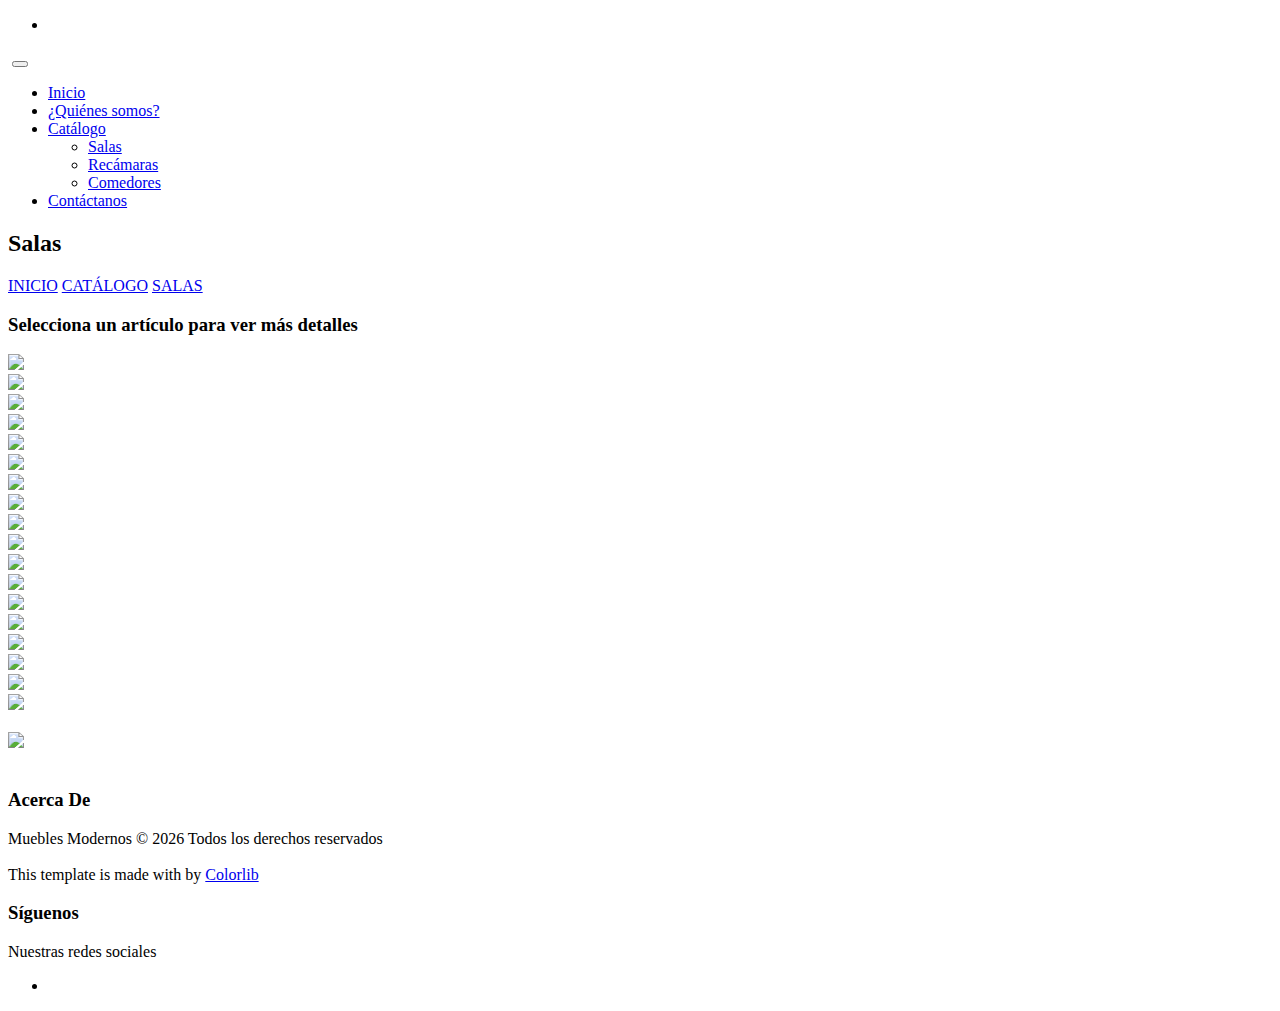
==== salas.html @ ee1fe24b "Add files via upload" ====
<!doctype html>
<html lang="en">

<head>
	<!-- Required meta tags -->
	<meta charset="utf-8">
	<meta name="viewport" content="width=device-width, initial-scale=1, shrink-to-fit=no">
	<link rel="icon" href="img/favicon.png" type="image/png">
	<title>Salas - Muebles Modernos</title>
	<!-- Bootstrap CSS -->
	<link rel="stylesheet" href="css/bootstrap.css">
	<link rel="stylesheet" href="vendors/linericon/style.css">
	<link rel="stylesheet" href="css/font-awesome.min.css">
	<link rel="stylesheet" href="vendors/owl-carousel/owl.carousel.min.css">
	<link rel="stylesheet" href="vendors/lightbox/simpleLightbox.css">
	<link rel="stylesheet" href="vendors/nice-select/css/nice-select.css">
	<link rel="stylesheet" href="vendors/animate-css/animate.css">
	<!-- main css -->
	<link rel="stylesheet" href="css/style.css">
	<link rel="stylesheet" href="css/responsive.css">
	<link rel="stylesheet" href="css/articulos_galeria.css">
</head>

<body>

	<!--================Header Menu Area =================-->
	<header class="header_area">
		<div class="top_menu">
			<div class="container">
				<div class="top_inner">
					<div class="float-left">
						<!--<a href="#" >Visit Us</a>-->
						<!--<a href="#" >Online Support</a>-->
					</div>
					<div class="float-right">
						<ul class="list header_socila">
							<li>
								<a href="https://www.facebook.com/mmodernosltx" target="_blank">
									<i class="fa fa-facebook"></i>
								</a>
							</li>
							<!--<li><a href="#"><i class="fa fa-twitter"></i></a></li>-->
							<!--<li><a href="#"><i class="fa fa-dribbble"></i></a></li>-->
							<!--<li><a href="#"><i class="fa fa-behance"></i></a></li>-->
						</ul>
					</div>
				</div>
			</div>
		</div>
		<div class="main_menu" id="mainNav">
			<nav class="navbar navbar-expand-lg navbar-light">
				<div class="container">
					<!-- Brand and toggle get grouped for better mobile display -->
					<a class="navbar-brand logo_h" href="index.html"><img src="img/logo.png" alt=""><img
							src="img/logo-2.png" alt=""></a>
					<button class="navbar-toggler" type="button" data-toggle="collapse"
						data-target="#navbarSupportedContent" aria-controls="navbarSupportedContent"
						aria-expanded="false" aria-label="Toggle navigation">
						<span class="icon-bar"></span>
						<span class="icon-bar"></span>
						<span class="icon-bar"></span>
					</button>
					<!-- Collect the nav links, forms, and other content for toggling -->
					<div class="collapse navbar-collapse offset" id="navbarSupportedContent">
						<ul class="nav navbar-nav menu_nav ml-auto">
							<li class="nav-item active"><a class="nav-link" href="index.html">Inicio</a></li>
							<li class="nav-item"><a class="nav-link" href="about-us.html">¿Quiénes somos?</a></li>
							<li class="nav-item submenu dropdown">
									<a href="#" class="nav-link dropdown-toggle" data-toggle="dropdown" role="button" aria-haspopup="true" aria-expanded="false">Catálogo</a>
									<ul class="dropdown-menu">
										<li class="nav-item"><a class="nav-link" href="salas.html">Salas</a></li>
										<li class="nav-item"><a class="nav-link" href="recamaras.html">Recámaras</a></li>
										<li class="nav-item"><a class="nav-link" href="comedores.html">Comedores</a></li>
									</ul>
								</li>
							<!--<li class="nav-item submenu dropdown">
								<a href="#" class="nav-link dropdown-toggle" data-toggle="dropdown" role="button"
									aria-haspopup="true" aria-expanded="false">Pages</a>
								<ul class="dropdown-menu">
									<li class="nav-item"><a class="nav-link" href="projects.html">Project</a></li>
									<li class="nav-item"><a class="nav-link" href="project-details.html">Project
											Details</a></li>
									<li class="nav-item"><a class="nav-link" href="elements.html">Elements</a></li>
								</ul>
							</li>
							<li class="nav-item submenu dropdown">
								<a href="#" class="nav-link dropdown-toggle" data-toggle="dropdown" role="button"
									aria-haspopup="true" aria-expanded="false">Blog</a>
								<ul class="dropdown-menu">
									<li class="nav-item"><a class="nav-link" href="blog.html">Blog</a></li>
									<li class="nav-item"><a class="nav-link" href="single-blog.html">Blog Details</a>
									</li>
								</ul>
							</li>-->
							<li class="nav-item"><a class="nav-link" href="contact.html">Contáctanos</a></li>
						</ul>
					</div>
				</div>
			</nav>
		</div>
	</header>
	<!--================Header Menu Area =================-->

	<!--================Home Banner Area =================-->
	<section class="banner_area">
		<div class="banner_inner d-flex align-items-center">
			<div class="overlay bg-parallax" data-stellar-ratio="0.9" data-stellar-vertical-offset="0"
				data-background=""></div>
			<div class="container">
				<div class="banner_content text-center">
					<h2>Salas</h2>
					<div class="page_link">
						<a href="index.html">INICIO</a>
						<a href="catalogo.html">CATÁLOGO</a>
						<a href="#">SALAS</a>
					</div>
				</div>
			</div>
		</div>
	</section>
	<!--================End Home Banner Area =================-->

	<!--================ Galería =================-->
	<div class="whole-wrap">
		<div class="container">
			<div class="section-top-border">
				<h3 class="title_color">Selecciona un artículo para ver más detalles</h3>
				<div class="row gallery-item">
					<div class="col-md-4">
						<a href="img/catalogo/salas/ALASKA-15.jpg" class="img-gal">
							<img src="img/catalogo/salas/pre/ALASKA-15.jpg" />
						</a>
					</div>
					<div class="col-md-4">
						<a href="img/catalogo/salas/ARITZI-25.jpg" class="img-gal">
							<img src="img/catalogo/salas/pre/ARITZI-25.jpg" />
						</a>
					</div>
					<div class="col-md-4">
						<a href="img/catalogo/salas/BANANA-18.jpg" class="img-gal">
							<img src="img/catalogo/salas/pre/BANANA-18.jpg" />
						</a>
					</div>
					<div class="col-md-4">
						<a href="img/catalogo/salas/BARCELONA.png" class="img-gal">
							<img src="img/catalogo/salas/pre/BARCELONA.png" />
						</a>
					</div>
					<div class="col-md-4">
						<a href="img/catalogo/salas/BELFAS-16.jpg" class="img-gal">
							<img src="img/catalogo/salas/pre/BELFAS-16.jpg" />
						</a>
					</div>
					<div class="col-md-4">
						<a href="img/catalogo/salas/BERLIN-19-19.jpg" class="img-gal">
							<img src="img/catalogo/salas/pre/BERLIN-19-19.jpg" />
						</a>
					</div>
					<div class="col-md-4">
						<a href="img/catalogo/salas/DAKOTA PIEL-27.jpg" class="img-gal">
							<img src="img/catalogo/salas/pre/DAKOTA PIEL-27.jpg" />
						</a>
					</div>
					<div class="col-md-4">
						<a href="img/catalogo/salas/DUBAI.png" class="img-gal">
							<img src="img/catalogo/salas/pre/DUBAI.png" />
						</a>
					</div>
					<div class="col-md-4">
						<a href="img/catalogo/salas/FRANCIA-22.jpg" class="img-gal">
							<img src="img/catalogo/salas/pre/FRANCIA-22.jpg" />
						</a>
					</div>
					<div class="col-md-4">
						<a href="img/catalogo/salas/NEW YORK-21.jpg" class="img-gal">
							<img src="img/catalogo/salas/pre/NEW YORK-21.jpg" />
						</a>
					</div>
					<div class="col-md-4">
						<a href="img/catalogo/salas/Sala 2001 con cojines.png" class="img-gal">
							<img src="img/catalogo/salas/pre/Sala 2001 con cojines.png" />
						</a>
					</div>
					<div class="col-md-4">
						<a href="img/catalogo/salas/Sala 2001 con sombra.png" class="img-gal">
							<img src="img/catalogo/salas/pre/Sala 2001 con sombra.png" />
						</a>
					</div>
					<div class="col-md-4">
						<a href="img/catalogo/salas/Sala Barcelona roja.png" class="img-gal">
							<img src="img/catalogo/salas/pre/Sala Barcelona roja.png" />
						</a>
					</div>
					<div class="col-md-4">
						<a href="img/catalogo/salas/SAO PAULO-28.jpg" class="img-gal">
							<img src="img/catalogo/salas/pre/SAO PAULO-28.jpg" />
						</a>
					</div>
					<div class="col-md-4">
						<a href="img/catalogo/salas/tabu.png" class="img-gal">
							<img src="img/catalogo/salas/pre/tabu.png" />
						</a>
					</div>
					<div class="col-md-4">
						<a href="img/catalogo/salas/VARSOVIA-24.jpg" class="img-gal">
							<img src="img/catalogo/salas/pre/VARSOVIA-24.jpg" />
						</a>
					</div>
					<div class="col-md-4">
						<a href="img/catalogo/salas/VENECIA-17-17.jpg" class="img-gal">
							<img src="img/catalogo/salas/pre/VENECIA-17-17.jpg" />
						</a>
					</div>
					<div class="col-md-4">
						<a href="img/catalogo/salas/ZAZIL-26-26.jpg" class="img-gal">
							<img src="img/catalogo/salas/pre/ZAZIL-26-26.jpg" />
						</a>
					</div>
				</div>
			</div>
		</div>
	</div>
	<br />
	<div class="row">
		<div class="col-12">
			<img src="img/catalogo/salas/29-29.jpg" style="width: 70%; pointer-events: none;" class="mx-auto d-block" />
		</div>
	</div>
	<br />
	<!--================ Fin Galería =================-->

	<!--================Footer Area =================-->
	<footer class="footer_area p_120">
		<div class="container">
			<div class="row footer_inner">
				<div class="col-lg-5 col-sm-6">
					<aside class="f_widget ab_widget">
						<div class="f_title">
							<h3>Acerca De</h3>
						</div>
						<p>
							<!-- Link back to Colorlib can't be removed. Template is licensed under CC BY 3.0. -->
							Muebles Modernos &copy;
							<script>document.write(new Date().getFullYear());</script> Todos los derechos
							reservados<br /><br />This template is made with <i class="fa fa-heart-o"
								aria-hidden="true"></i> by <a href="https://colorlib.com" target="_blank">Colorlib</a>
							<!-- Link back to Colorlib can't be removed. Template is licensed under CC BY 3.0. -->
						</p>
					</aside>
				</div>
				<div class="col-lg-5 col-sm-6">
					<aside class="f_widget news_widget" hidden="true">
						<div class="f_title">
							<h3>Newsletter</h3>
						</div>
						<p>Stay updated with our latest trends</p>
						<div id="mc_embed_signup">
							<form target="_blank"
								action="https://spondonit.us12.list-manage.com/subscribe/post?u=1462626880ade1ac87bd9c93a&amp;id=92a4423d01"
								method="get" class="subscribe_form relative">
								<div class="input-group d-flex flex-row">
									<input name="EMAIL" placeholder="Enter email address"
										onfocus="this.placeholder = ''" onblur="this.placeholder = 'Email Address '"
										required="" type="email">
									<button class="btn sub-btn"><span class="lnr lnr-arrow-right"></span></button>
								</div>
								<div class="mt-10 info"></div>
							</form>
						</div>
					</aside>
				</div>
				<div class="col-lg-2">
					<aside class="f_widget social_widget">
						<div class="f_title">
							<h3>Síguenos</h3>
						</div>
						<p>Nuestras redes sociales</p>
						<ul class="list">
							<li>
								<a href="https://www.facebook.com/mmodernosltx" target="_blank">
									<i class="fa fa-facebook"></i>
								</a>
							</li>
							<!--<li><a href="#"><i class="fa fa-twitter"></i></a></li>-->
							<!--<li><a href="#"><i class="fa fa-dribbble"></i></a></li>-->
							<!--<li><a href="#"><i class="fa fa-behance"></i></a></li>-->
						</ul>
					</aside>
				</div>
			</div>
		</div>
	</footer>
	<!--================End Footer Area =================-->




	<!-- Optional JavaScript -->
	<!-- jQuery first, then Popper.js, then Bootstrap JS -->
	<script src="js/jquery-3.2.1.min.js"></script>
	<script src="js/popper.js"></script>
	<script src="js/bootstrap.min.js"></script>
	<script src="js/stellar.js"></script>
	<script src="vendors/lightbox/simpleLightbox.min.js"></script>
	<script src="vendors/nice-select/js/jquery.nice-select.min.js"></script>
	<script src="vendors/isotope/imagesloaded.pkgd.min.js"></script>
	<script src="vendors/isotope/isotope-min.js"></script>
	<script src="vendors/owl-carousel/owl.carousel.min.js"></script>
	<script src="js/jquery.ajaxchimp.min.js"></script>
	<script src="js/mail-script.js"></script>
	<script src="vendors/counter-up/jquery.waypoints.min.js"></script>
	<script src="vendors/counter-up/jquery.counterup.min.js"></script>
	<script src="js/theme.js"></script>
</body>

</html>
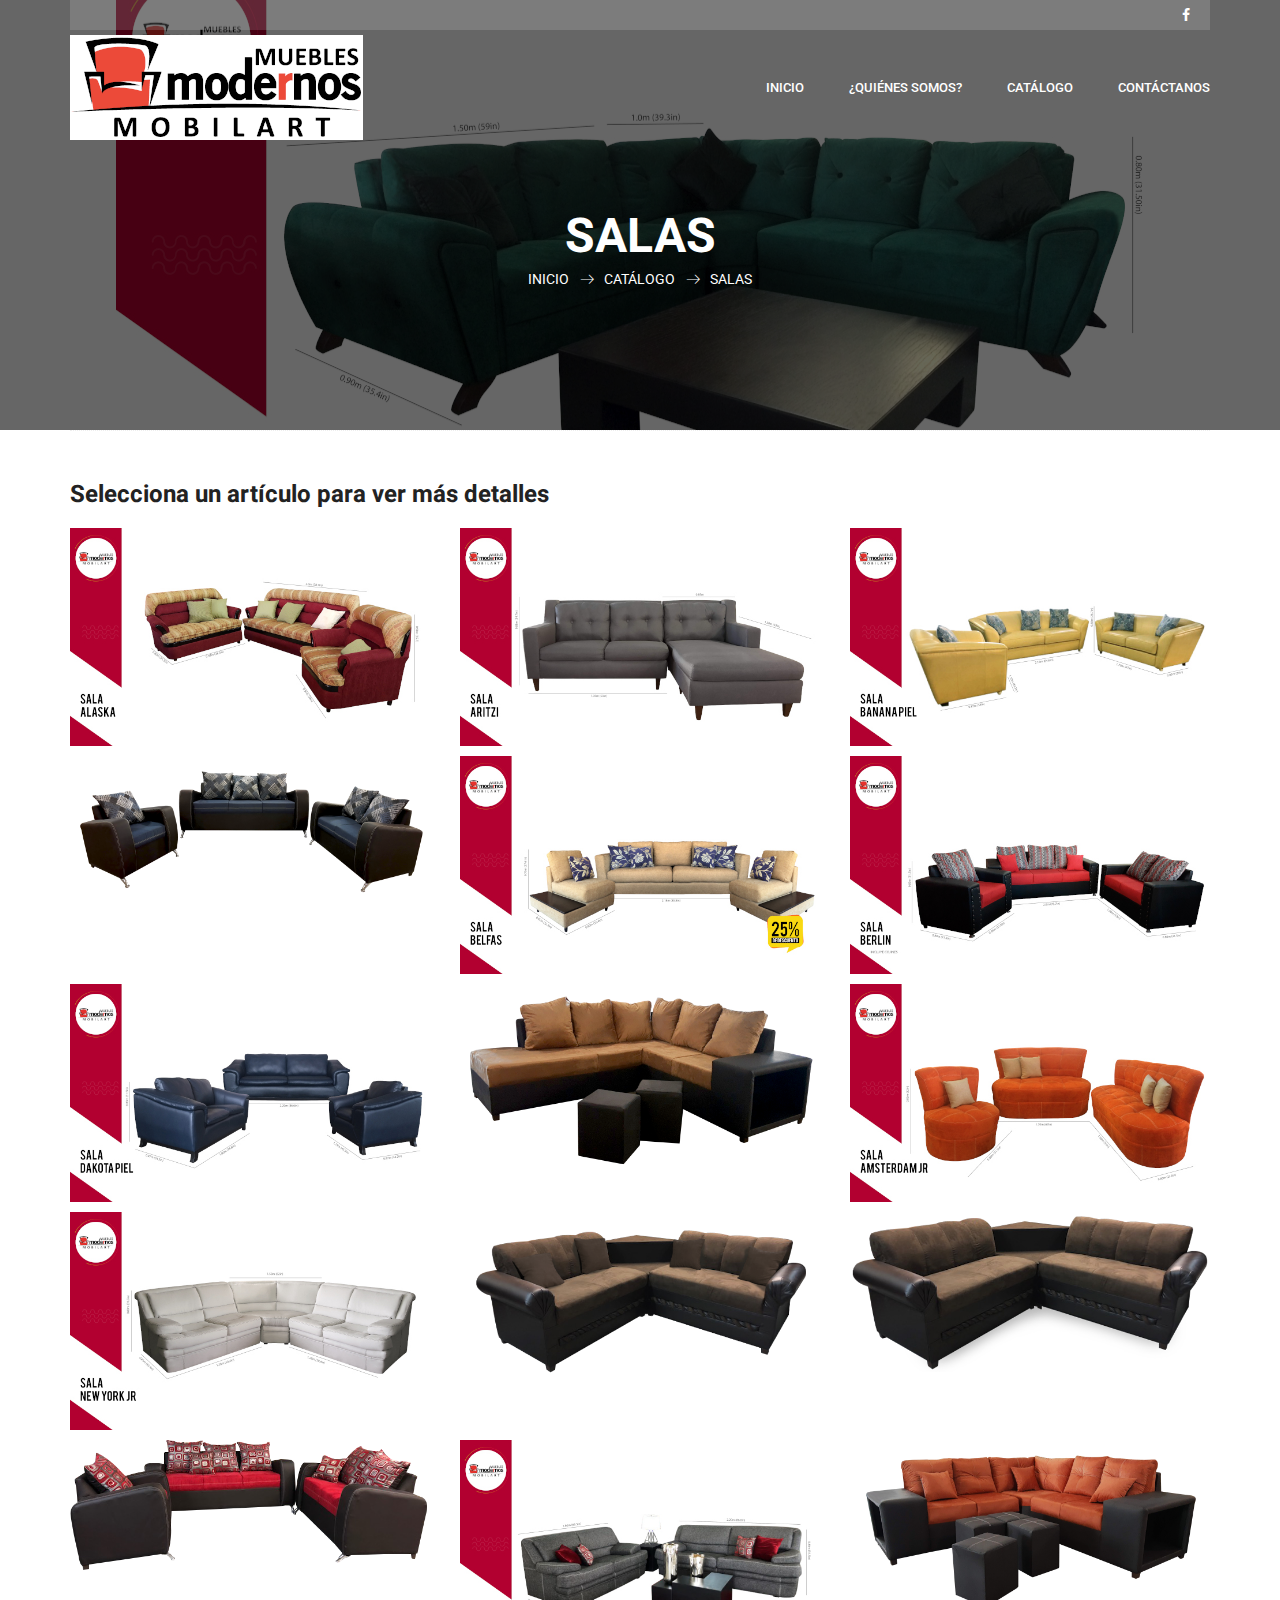
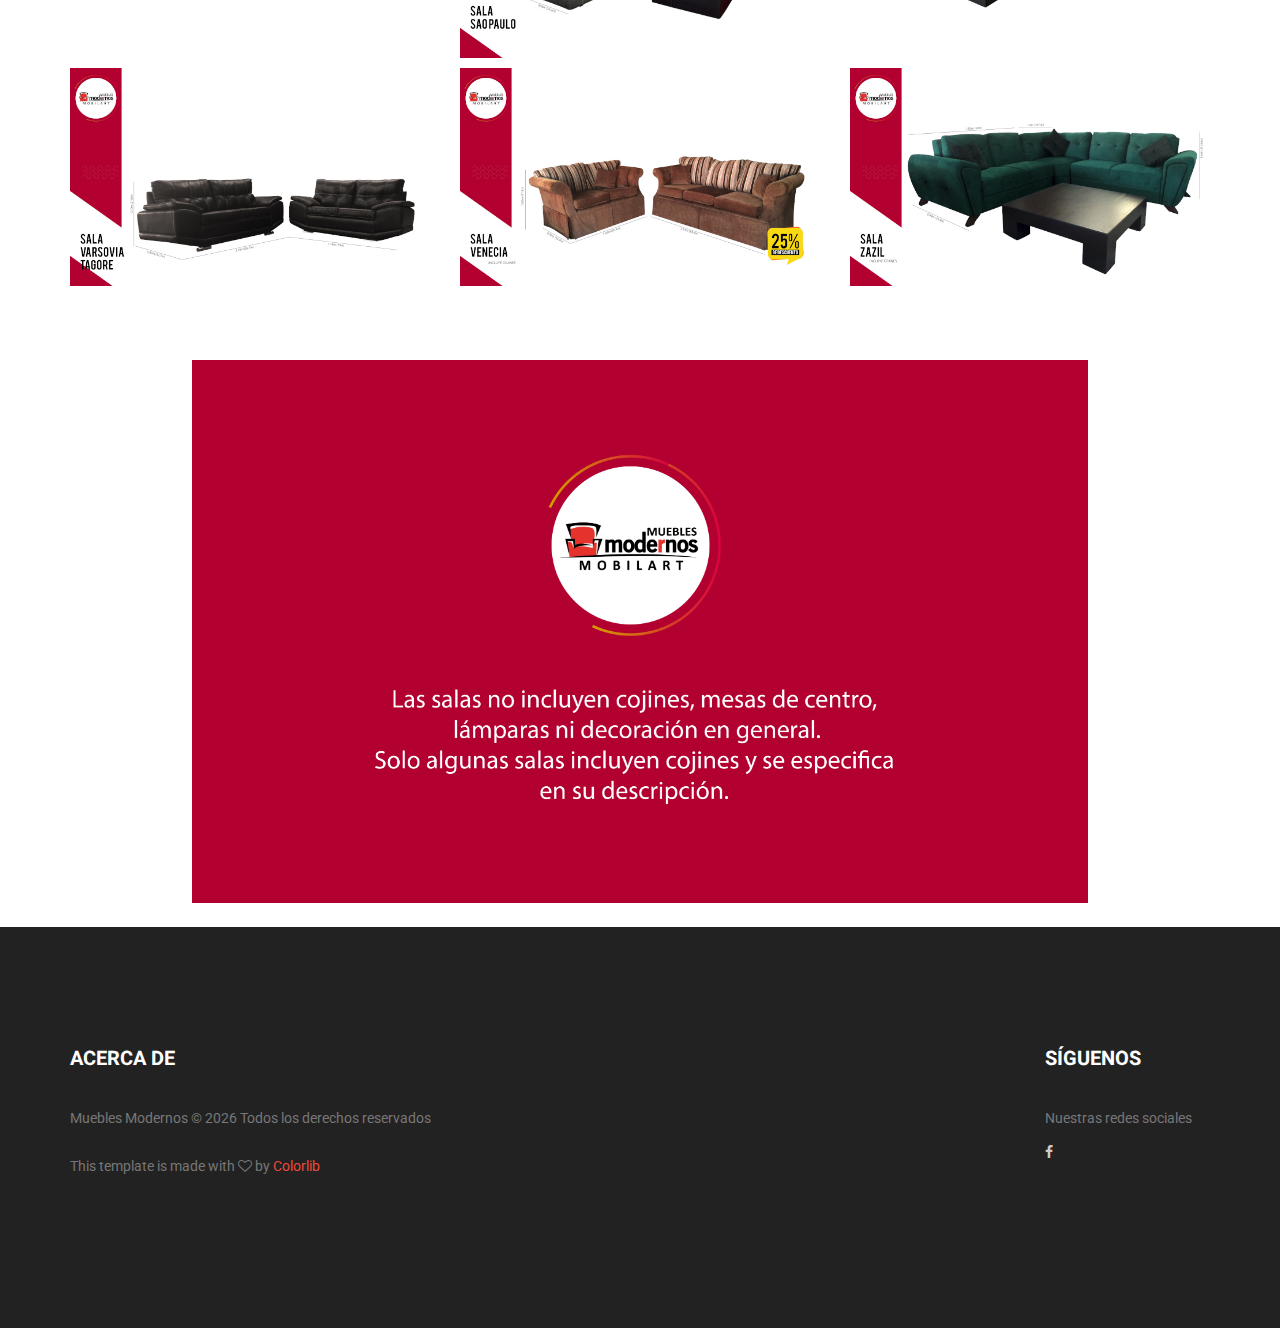
==== commit e48ac14c: "Cambio en portada de salas" ====
--- a/salas.html
+++ b/salas.html
@@ -105,7 +105,7 @@
 	<section class="banner_area">
 		<div class="banner_inner d-flex align-items-center">
 			<div class="overlay bg-parallax" data-stellar-ratio="0.9" data-stellar-vertical-offset="0"
-				data-background=""></div>
+				data-background="" style="background: url(img/catalogo/sala_portada.jpg) no-repeat scroll center center;"></div>
 			<div class="container">
 				<div class="banner_content text-center">
 					<h2>Salas</h2>
--- a/vendors/linericon/style.css
+++ b/vendors/linericon/style.css
@@ -0,0 +1,536 @@
+@font-face {
+	font-family: 'Linearicons-Free';
+	src:url('fonts/Linearicons-Free.eot?w118d');
+	src:url('fonts/Linearicons-Free.eot?#iefixw118d') format('embedded-opentype'),
+		url('fonts/Linearicons-Free.woff2?w118d') format('woff2'),
+		url('fonts/Linearicons-Free.woff?w118d') format('woff'),
+		url('fonts/Linearicons-Free.ttf?w118d') format('truetype'),
+		url('fonts/Linearicons-Free.svg?w118d#Linearicons-Free') format('svg');
+	font-weight: normal;
+	font-style: normal;
+}
+
+.lnr {
+	font-family: 'Linearicons-Free';
+	speak: none;
+	font-style: normal;
+	font-weight: normal;
+	font-variant: normal;
+	text-transform: none;
+	line-height: 1;
+
+	/* Better Font Rendering =========== */
+	-webkit-font-smoothing: antialiased;
+	-moz-osx-font-smoothing: grayscale;
+}
+
+.lnr-home:before {
+	content: "\e800";
+}
+.lnr-apartment:before {
+	content: "\e801";
+}
+.lnr-pencil:before {
+	content: "\e802";
+}
+.lnr-magic-wand:before {
+	content: "\e803";
+}
+.lnr-drop:before {
+	content: "\e804";
+}
+.lnr-lighter:before {
+	content: "\e805";
+}
+.lnr-poop:before {
+	content: "\e806";
+}
+.lnr-sun:before {
+	content: "\e807";
+}
+.lnr-moon:before {
+	content: "\e808";
+}
+.lnr-cloud:before {
+	content: "\e809";
+}
+.lnr-cloud-upload:before {
+	content: "\e80a";
+}
+.lnr-cloud-download:before {
+	content: "\e80b";
+}
+.lnr-cloud-sync:before {
+	content: "\e80c";
+}
+.lnr-cloud-check:before {
+	content: "\e80d";
+}
+.lnr-database:before {
+	content: "\e80e";
+}
+.lnr-lock:before {
+	content: "\e80f";
+}
+.lnr-cog:before {
+	content: "\e810";
+}
+.lnr-trash:before {
+	content: "\e811";
+}
+.lnr-dice:before {
+	content: "\e812";
+}
+.lnr-heart:before {
+	content: "\e813";
+}
+.lnr-star:before {
+	content: "\e814";
+}
+.lnr-star-half:before {
+	content: "\e815";
+}
+.lnr-star-empty:before {
+	content: "\e816";
+}
+.lnr-flag:before {
+	content: "\e817";
+}
+.lnr-envelope:before {
+	content: "\e818";
+}
+.lnr-paperclip:before {
+	content: "\e819";
+}
+.lnr-inbox:before {
+	content: "\e81a";
+}
+.lnr-eye:before {
+	content: "\e81b";
+}
+.lnr-printer:before {
+	content: "\e81c";
+}
+.lnr-file-empty:before {
+	content: "\e81d";
+}
+.lnr-file-add:before {
+	content: "\e81e";
+}
+.lnr-enter:before {
+	content: "\e81f";
+}
+.lnr-exit:before {
+	content: "\e820";
+}
+.lnr-graduation-hat:before {
+	content: "\e821";
+}
+.lnr-license:before {
+	content: "\e822";
+}
+.lnr-music-note:before {
+	content: "\e823";
+}
+.lnr-film-play:before {
+	content: "\e824";
+}
+.lnr-camera-video:before {
+	content: "\e825";
+}
+.lnr-camera:before {
+	content: "\e826";
+}
+.lnr-picture:before {
+	content: "\e827";
+}
+.lnr-book:before {
+	content: "\e828";
+}
+.lnr-bookmark:before {
+	content: "\e829";
+}
+.lnr-user:before {
+	content: "\e82a";
+}
+.lnr-users:before {
+	content: "\e82b";
+}
+.lnr-shirt:before {
+	content: "\e82c";
+}
+.lnr-store:before {
+	content: "\e82d";
+}
+.lnr-cart:before {
+	content: "\e82e";
+}
+.lnr-tag:before {
+	content: "\e82f";
+}
+.lnr-phone-handset:before {
+	content: "\e830";
+}
+.lnr-phone:before {
+	content: "\e831";
+}
+.lnr-pushpin:before {
+	content: "\e832";
+}
+.lnr-map-marker:before {
+	content: "\e833";
+}
+.lnr-map:before {
+	content: "\e834";
+}
+.lnr-location:before {
+	content: "\e835";
+}
+.lnr-calendar-full:before {
+	content: "\e836";
+}
+.lnr-keyboard:before {
+	content: "\e837";
+}
+.lnr-spell-check:before {
+	content: "\e838";
+}
+.lnr-screen:before {
+	content: "\e839";
+}
+.lnr-smartphone:before {
+	content: "\e83a";
+}
+.lnr-tablet:before {
+	content: "\e83b";
+}
+.lnr-laptop:before {
+	content: "\e83c";
+}
+.lnr-laptop-phone:before {
+	content: "\e83d";
+}
+.lnr-power-switch:before {
+	content: "\e83e";
+}
+.lnr-bubble:before {
+	content: "\e83f";
+}
+.lnr-heart-pulse:before {
+	content: "\e840";
+}
+.lnr-construction:before {
+	content: "\e841";
+}
+.lnr-pie-chart:before {
+	content: "\e842";
+}
+.lnr-chart-bars:before {
+	content: "\e843";
+}
+.lnr-gift:before {
+	content: "\e844";
+}
+.lnr-diamond:before {
+	content: "\e845";
+}
+.lnr-linearicons:before {
+	content: "\e846";
+}
+.lnr-dinner:before {
+	content: "\e847";
+}
+.lnr-coffee-cup:before {
+	content: "\e848";
+}
+.lnr-leaf:before {
+	content: "\e849";
+}
+.lnr-paw:before {
+	content: "\e84a";
+}
+.lnr-rocket:before {
+	content: "\e84b";
+}
+.lnr-briefcase:before {
+	content: "\e84c";
+}
+.lnr-bus:before {
+	content: "\e84d";
+}
+.lnr-car:before {
+	content: "\e84e";
+}
+.lnr-train:before {
+	content: "\e84f";
+}
+.lnr-bicycle:before {
+	content: "\e850";
+}
+.lnr-wheelchair:before {
+	content: "\e851";
+}
+.lnr-select:before {
+	content: "\e852";
+}
+.lnr-earth:before {
+	content: "\e853";
+}
+.lnr-smile:before {
+	content: "\e854";
+}
+.lnr-sad:before {
+	content: "\e855";
+}
+.lnr-neutral:before {
+	content: "\e856";
+}
+.lnr-mustache:before {
+	content: "\e857";
+}
+.lnr-alarm:before {
+	content: "\e858";
+}
+.lnr-bullhorn:before {
+	content: "\e859";
+}
+.lnr-volume-high:before {
+	content: "\e85a";
+}
+.lnr-volume-medium:before {
+	content: "\e85b";
+}
+.lnr-volume-low:before {
+	content: "\e85c";
+}
+.lnr-volume:before {
+	content: "\e85d";
+}
+.lnr-mic:before {
+	content: "\e85e";
+}
+.lnr-hourglass:before {
+	content: "\e85f";
+}
+.lnr-undo:before {
+	content: "\e860";
+}
+.lnr-redo:before {
+	content: "\e861";
+}
+.lnr-sync:before {
+	content: "\e862";
+}
+.lnr-history:before {
+	content: "\e863";
+}
+.lnr-clock:before {
+	content: "\e864";
+}
+.lnr-download:before {
+	content: "\e865";
+}
+.lnr-upload:before {
+	content: "\e866";
+}
+.lnr-enter-down:before {
+	content: "\e867";
+}
+.lnr-exit-up:before {
+	content: "\e868";
+}
+.lnr-bug:before {
+	content: "\e869";
+}
+.lnr-code:before {
+	content: "\e86a";
+}
+.lnr-link:before {
+	content: "\e86b";
+}
+.lnr-unlink:before {
+	content: "\e86c";
+}
+.lnr-thumbs-up:before {
+	content: "\e86d";
+}
+.lnr-thumbs-down:before {
+	content: "\e86e";
+}
+.lnr-magnifier:before {
+	content: "\e86f";
+}
+.lnr-cross:before {
+	content: "\e870";
+}
+.lnr-menu:before {
+	content: "\e871";
+}
+.lnr-list:before {
+	content: "\e872";
+}
+.lnr-chevron-up:before {
+	content: "\e873";
+}
+.lnr-chevron-down:before {
+	content: "\e874";
+}
+.lnr-chevron-left:before {
+	content: "\e875";
+}
+.lnr-chevron-right:before {
+	content: "\e876";
+}
+.lnr-arrow-up:before {
+	content: "\e877";
+}
+.lnr-arrow-down:before {
+	content: "\e878";
+}
+.lnr-arrow-left:before {
+	content: "\e879";
+}
+.lnr-arrow-right:before {
+	content: "\e87a";
+}
+.lnr-move:before {
+	content: "\e87b";
+}
+.lnr-warning:before {
+	content: "\e87c";
+}
+.lnr-question-circle:before {
+	content: "\e87d";
+}
+.lnr-menu-circle:before {
+	content: "\e87e";
+}
+.lnr-checkmark-circle:before {
+	content: "\e87f";
+}
+.lnr-cross-circle:before {
+	content: "\e880";
+}
+.lnr-plus-circle:before {
+	content: "\e881";
+}
+.lnr-circle-minus:before {
+	content: "\e882";
+}
+.lnr-arrow-up-circle:before {
+	content: "\e883";
+}
+.lnr-arrow-down-circle:before {
+	content: "\e884";
+}
+.lnr-arrow-left-circle:before {
+	content: "\e885";
+}
+.lnr-arrow-right-circle:before {
+	content: "\e886";
+}
+.lnr-chevron-up-circle:before {
+	content: "\e887";
+}
+.lnr-chevron-down-circle:before {
+	content: "\e888";
+}
+.lnr-chevron-left-circle:before {
+	content: "\e889";
+}
+.lnr-chevron-right-circle:before {
+	content: "\e88a";
+}
+.lnr-crop:before {
+	content: "\e88b";
+}
+.lnr-frame-expand:before {
+	content: "\e88c";
+}
+.lnr-frame-contract:before {
+	content: "\e88d";
+}
+.lnr-layers:before {
+	content: "\e88e";
+}
+.lnr-funnel:before {
+	content: "\e88f";
+}
+.lnr-text-format:before {
+	content: "\e890";
+}
+.lnr-text-format-remove:before {
+	content: "\e891";
+}
+.lnr-text-size:before {
+	content: "\e892";
+}
+.lnr-bold:before {
+	content: "\e893";
+}
+.lnr-italic:before {
+	content: "\e894";
+}
+.lnr-underline:before {
+	content: "\e895";
+}
+.lnr-strikethrough:before {
+	content: "\e896";
+}
+.lnr-highlight:before {
+	content: "\e897";
+}
+.lnr-text-align-left:before {
+	content: "\e898";
+}
+.lnr-text-align-center:before {
+	content: "\e899";
+}
+.lnr-text-align-right:before {
+	content: "\e89a";
+}
+.lnr-text-align-justify:before {
+	content: "\e89b";
+}
+.lnr-line-spacing:before {
+	content: "\e89c";
+}
+.lnr-indent-increase:before {
+	content: "\e89d";
+}
+.lnr-indent-decrease:before {
+	content: "\e89e";
+}
+.lnr-pilcrow:before {
+	content: "\e89f";
+}
+.lnr-direction-ltr:before {
+	content: "\e8a0";
+}
+.lnr-direction-rtl:before {
+	content: "\e8a1";
+}
+.lnr-page-break:before {
+	content: "\e8a2";
+}
+.lnr-sort-alpha-asc:before {
+	content: "\e8a3";
+}
+.lnr-sort-amount-asc:before {
+	content: "\e8a4";
+}
+.lnr-hand:before {
+	content: "\e8a5";
+}
+.lnr-pointer-up:before {
+	content: "\e8a6";
+}
+.lnr-pointer-right:before {
+	content: "\e8a7";
+}
+.lnr-pointer-down:before {
+	content: "\e8a8";
+}
+.lnr-pointer-left:before {
+	content: "\e8a9";
+}
--- a/vendors/lightbox/simpleLightbox.css
+++ b/vendors/lightbox/simpleLightbox.css
@@ -0,0 +1,296 @@
+.slbOverlay, .slbWrapOuter, .slbWrap {
+  position: fixed;
+  top: 0;
+  right: 0;
+  bottom: 0;
+  left: 0;
+}
+
+.slbOverlay {
+  overflow: hidden;
+  z-index: 2000;
+  background-color: #000;
+  opacity: 0.7;
+  filter: alpha(opacity=70);
+  -webkit-animation: slbOverlay 0.5s;
+  -moz-animation: slbOverlay 0.5s;
+  animation: slbOverlay 0.5s;
+}
+
+.slbWrapOuter {
+  overflow-x: hidden;
+  overflow-y: auto;
+  z-index: 2010;
+}
+
+.slbWrap {
+  position: absolute;
+  text-align: center;
+}
+
+.slbWrap:before {
+  content: "";
+  display: inline-block;
+  height: 100%;
+  vertical-align: middle;
+}
+
+.slbContentOuter {
+  display: inline-block;
+  vertical-align: middle;
+  margin: 0px auto;
+  padding: 0 1em;
+  box-sizing: border-box;
+  z-index: 2020;
+  text-align: left;
+  max-width: 100%;
+}
+
+.slbContentEl .slbContentOuter {
+  padding: 5em 1em;
+}
+
+.slbContent {
+  position: relative;
+}
+
+.slbContentEl .slbContent {
+  -webkit-animation: slbEnter 0.3s;
+  -moz-animation: slbEnter 0.3s;
+  animation: slbEnter 0.3s;
+  background-color: #fff;
+  box-shadow: 0 0.2em 1em rgba(0, 0, 0, 0.4);
+}
+
+.slbImageWrap {
+  -webkit-animation: slbEnter 0.3s;
+  -moz-animation: slbEnter 0.3s;
+  animation: slbEnter 0.3s;
+  position: relative;
+}
+
+.slbImageWrap:after {
+  content: "";
+  position: absolute;
+  left: 0;
+  right: 0;
+  top: 5em;
+  bottom: 5em;
+  display: block;
+  z-index: -1;
+  box-shadow: 0 0.2em 1em rgba(0, 0, 0, 0.6);
+  background-color: #FFF;
+}
+
+.slbImage {
+  width: auto;
+  max-width: 100%;
+  height: auto;
+  display: block;
+  line-height: 0;
+  box-sizing: border-box;
+  padding: 5em 0;
+  margin: 0 auto;
+}
+
+.slbCaption {
+  display: inline-block;
+  max-width: 100%;
+  overflow: hidden;
+  text-overflow: ellipsis;
+  white-space: nowrap;
+  word-wrap: normal;
+  font-size: 1.4em;
+  position: absolute;
+  left: 0;
+  right: 0;
+  bottom: 0;
+  padding: 0.71429em 0;
+  color: #fff;
+  color: rgba(255, 255, 255, 0.7);
+  text-align: center;
+}
+
+.slbCloseBtn, .slbArrow {
+  margin: 0;
+  padding: 0;
+  border: 0;
+  cursor: pointer;
+  background: none;
+}
+
+.slbCloseBtn::-moz-focus-inner, .slbArrow::-moz-focus-inner {
+  padding: 0;
+  border: 0;
+}
+
+.slbCloseBtn:hover, .slbArrow:hover {
+  opacity: 0.5;
+}
+
+.slbCloseBtn:active, .slbArrow:active {
+  opacity: 0.8;
+}
+
+.slbCloseBtn {
+  -webkit-animation: slbEnter 0.3s;
+  -moz-animation: slbEnter 0.3s;
+  animation: slbEnter 0.3s;
+  font-size: 3em;
+  width: 1.66667em;
+  height: 1.66667em;
+  line-height: 1.66667em;
+  position: absolute;
+  right: -0.33333em;
+  top: 0;
+  color: #fff;
+  color: rgba(255, 255, 255, 0.7);
+  text-align: center;
+    outline: none;
+    box-shadow: none;
+}
+
+.slbLoading .slbCloseBtn {
+  display: none;
+}
+
+.slbLoadingText {
+  font-size: 1.4em;
+  color: #fff;
+  color: rgba(255, 255, 255, 0.9);
+}
+
+.slbArrows {
+  position: fixed;
+  top: 50%;
+  left: 0;
+  right: 0;
+}
+
+.slbLoading .slbArrows {
+  display: none;
+}
+
+.slbArrow {
+  position: absolute;
+  top: 50%;
+  margin-top: -5em;
+  width: 5em;
+  height: 10em;
+  opacity: 0.7;
+  text-indent: -999em;
+  overflow: hidden;
+    outline: none;
+    box-shadow: none;
+}
+
+.slbArrow:before {
+  content: "";
+  position: absolute;
+  top: 50%;
+  left: 50%;
+  margin: -0.8em 0 0 -0.8em;
+  border: 0.8em solid transparent;
+}
+
+.slbArrow.next {
+  right: 0;
+}
+
+.slbArrow.next:before {
+  border-left-color: #fff;
+}
+
+.slbArrow.prev {
+  left: 0;
+}
+
+.slbArrow.prev:before {
+  border-right-color: #fff;
+}
+
+.slbIframeCont {
+  width: 80em;
+  height: 0;
+  overflow: hidden;
+  padding-top: 56.25%;
+  margin: 5em 0;
+}
+
+.slbIframe {
+  position: absolute;
+  top: 0;
+  left: 0;
+  width: 100%;
+  height: 100%;
+  box-shadow: 0 0.2em 1em rgba(0, 0, 0, 0.6);
+  background: #000;
+}
+
+@-webkit-keyframes slbOverlay {
+  from {
+    opacity: 0;
+  }
+  to {
+    opacity: 0.7;
+  }
+}
+
+@-moz-keyframes slbOverlay {
+  from {
+    opacity: 0;
+  }
+  to {
+    opacity: 0.7;
+  }
+}
+
+@keyframes slbOverlay {
+  from {
+    opacity: 0;
+  }
+  to {
+    opacity: 0.7;
+  }
+}
+
+@-webkit-keyframes slbEnter {
+  from {
+    opacity: 0;
+    -webkit-transform: translate3d(0, -1em, 0);
+  }
+  to {
+    opacity: 1;
+    -webkit-transform: translate3d(0, 0, 0);
+  }
+}
+
+@-moz-keyframes slbEnter {
+  from {
+    opacity: 0;
+    -moz-transform: translate3d(0, -1em, 0);
+  }
+  to {
+    opacity: 1;
+    -moz-transform: translate3d(0, 0, 0);
+  }
+}
+
+@keyframes slbEnter {
+  from {
+    opacity: 0;
+    -webkit-transform: translate3d(0, -1em, 0);
+    -moz-transform: translate3d(0, -1em, 0);
+    -ms-transform: translate3d(0, -1em, 0);
+    -o-transform: translate3d(0, -1em, 0);
+    transform: translate3d(0, -1em, 0);
+  }
+  to {
+    opacity: 1;
+    -webkit-transform: translate3d(0, 0, 0);
+    -moz-transform: translate3d(0, 0, 0);
+    -ms-transform: translate3d(0, 0, 0);
+    -o-transform: translate3d(0, 0, 0);
+    transform: translate3d(0, 0, 0);
+  }
+}
--- a/vendors/nice-select/css/nice-select.css
+++ b/vendors/nice-select/css/nice-select.css
@@ -0,0 +1,138 @@
+.nice-select {
+  -webkit-tap-highlight-color: transparent;
+  background-color: #fff;
+  border-radius: 5px;
+  border: solid 1px #e8e8e8;
+  box-sizing: border-box;
+  clear: both;
+  cursor: pointer;
+  display: block;
+  float: left;
+  font-family: inherit;
+  font-size: 14px;
+  font-weight: normal;
+  height: 42px;
+  line-height: 40px;
+  outline: none;
+  padding-left: 18px;
+  padding-right: 30px;
+  position: relative;
+  text-align: left !important;
+  -webkit-transition: all 0.2s ease-in-out;
+  transition: all 0.2s ease-in-out;
+  -webkit-user-select: none;
+     -moz-user-select: none;
+      -ms-user-select: none;
+          user-select: none;
+  white-space: nowrap;
+  width: auto; }
+  .nice-select:hover {
+    border-color: #dbdbdb; }
+  .nice-select:active, .nice-select.open, .nice-select:focus {
+    border-color: #999; }
+  .nice-select:after {
+    border-bottom: 2px solid #999;
+    border-right: 2px solid #999;
+    content: '';
+    display: block;
+    height: 5px;
+    margin-top: -4px;
+    pointer-events: none;
+    position: absolute;
+    right: 12px;
+    top: 50%;
+    -webkit-transform-origin: 66% 66%;
+        -ms-transform-origin: 66% 66%;
+            transform-origin: 66% 66%;
+    -webkit-transform: rotate(45deg);
+        -ms-transform: rotate(45deg);
+            transform: rotate(45deg);
+    -webkit-transition: all 0.15s ease-in-out;
+    transition: all 0.15s ease-in-out;
+    width: 5px; }
+  .nice-select.open:after {
+    -webkit-transform: rotate(-135deg);
+        -ms-transform: rotate(-135deg);
+            transform: rotate(-135deg); }
+  .nice-select.open .list {
+    opacity: 1;
+    pointer-events: auto;
+    -webkit-transform: scale(1) translateY(0);
+        -ms-transform: scale(1) translateY(0);
+            transform: scale(1) translateY(0); }
+  .nice-select.disabled {
+    border-color: #ededed;
+    color: #999;
+    pointer-events: none; }
+    .nice-select.disabled:after {
+      border-color: #cccccc; }
+  .nice-select.wide {
+    width: 100%; }
+    .nice-select.wide .list {
+      left: 0 !important;
+      right: 0 !important; }
+  .nice-select.right {
+    float: right; }
+    .nice-select.right .list {
+      left: auto;
+      right: 0; }
+  .nice-select.small {
+    font-size: 12px;
+    height: 36px;
+    line-height: 34px; }
+    .nice-select.small:after {
+      height: 4px;
+      width: 4px; }
+    .nice-select.small .option {
+      line-height: 34px;
+      min-height: 34px; }
+  .nice-select .list {
+    background-color: #fff;
+    border-radius: 5px;
+    box-shadow: 0 0 0 1px rgba(68, 68, 68, 0.11);
+    box-sizing: border-box;
+    margin-top: 4px;
+    opacity: 0;
+    overflow: hidden;
+    padding: 0;
+    pointer-events: none;
+    position: absolute;
+    top: 100%;
+    left: 0;
+    -webkit-transform-origin: 50% 0;
+        -ms-transform-origin: 50% 0;
+            transform-origin: 50% 0;
+    -webkit-transform: scale(0.75) translateY(-21px);
+        -ms-transform: scale(0.75) translateY(-21px);
+            transform: scale(0.75) translateY(-21px);
+    -webkit-transition: all 0.2s cubic-bezier(0.5, 0, 0, 1.25), opacity 0.15s ease-out;
+    transition: all 0.2s cubic-bezier(0.5, 0, 0, 1.25), opacity 0.15s ease-out;
+    z-index: 9; }
+    .nice-select .list:hover .option:not(:hover) {
+      background-color: transparent !important; }
+  .nice-select .option {
+    cursor: pointer;
+    font-weight: 400;
+    line-height: 40px;
+    list-style: none;
+    min-height: 40px;
+    outline: none;
+    padding-left: 18px;
+    padding-right: 29px;
+    text-align: left;
+    -webkit-transition: all 0.2s;
+    transition: all 0.2s; }
+    .nice-select .option:hover, .nice-select .option.focus, .nice-select .option.selected.focus {
+      background-color: #f6f6f6; }
+    .nice-select .option.selected {
+      font-weight: bold; }
+    .nice-select .option.disabled {
+      background-color: transparent;
+      color: #999;
+      cursor: default; }
+
+.no-csspointerevents .nice-select .list {
+  display: none; }
+
+.no-csspointerevents .nice-select.open .list {
+  display: block; }
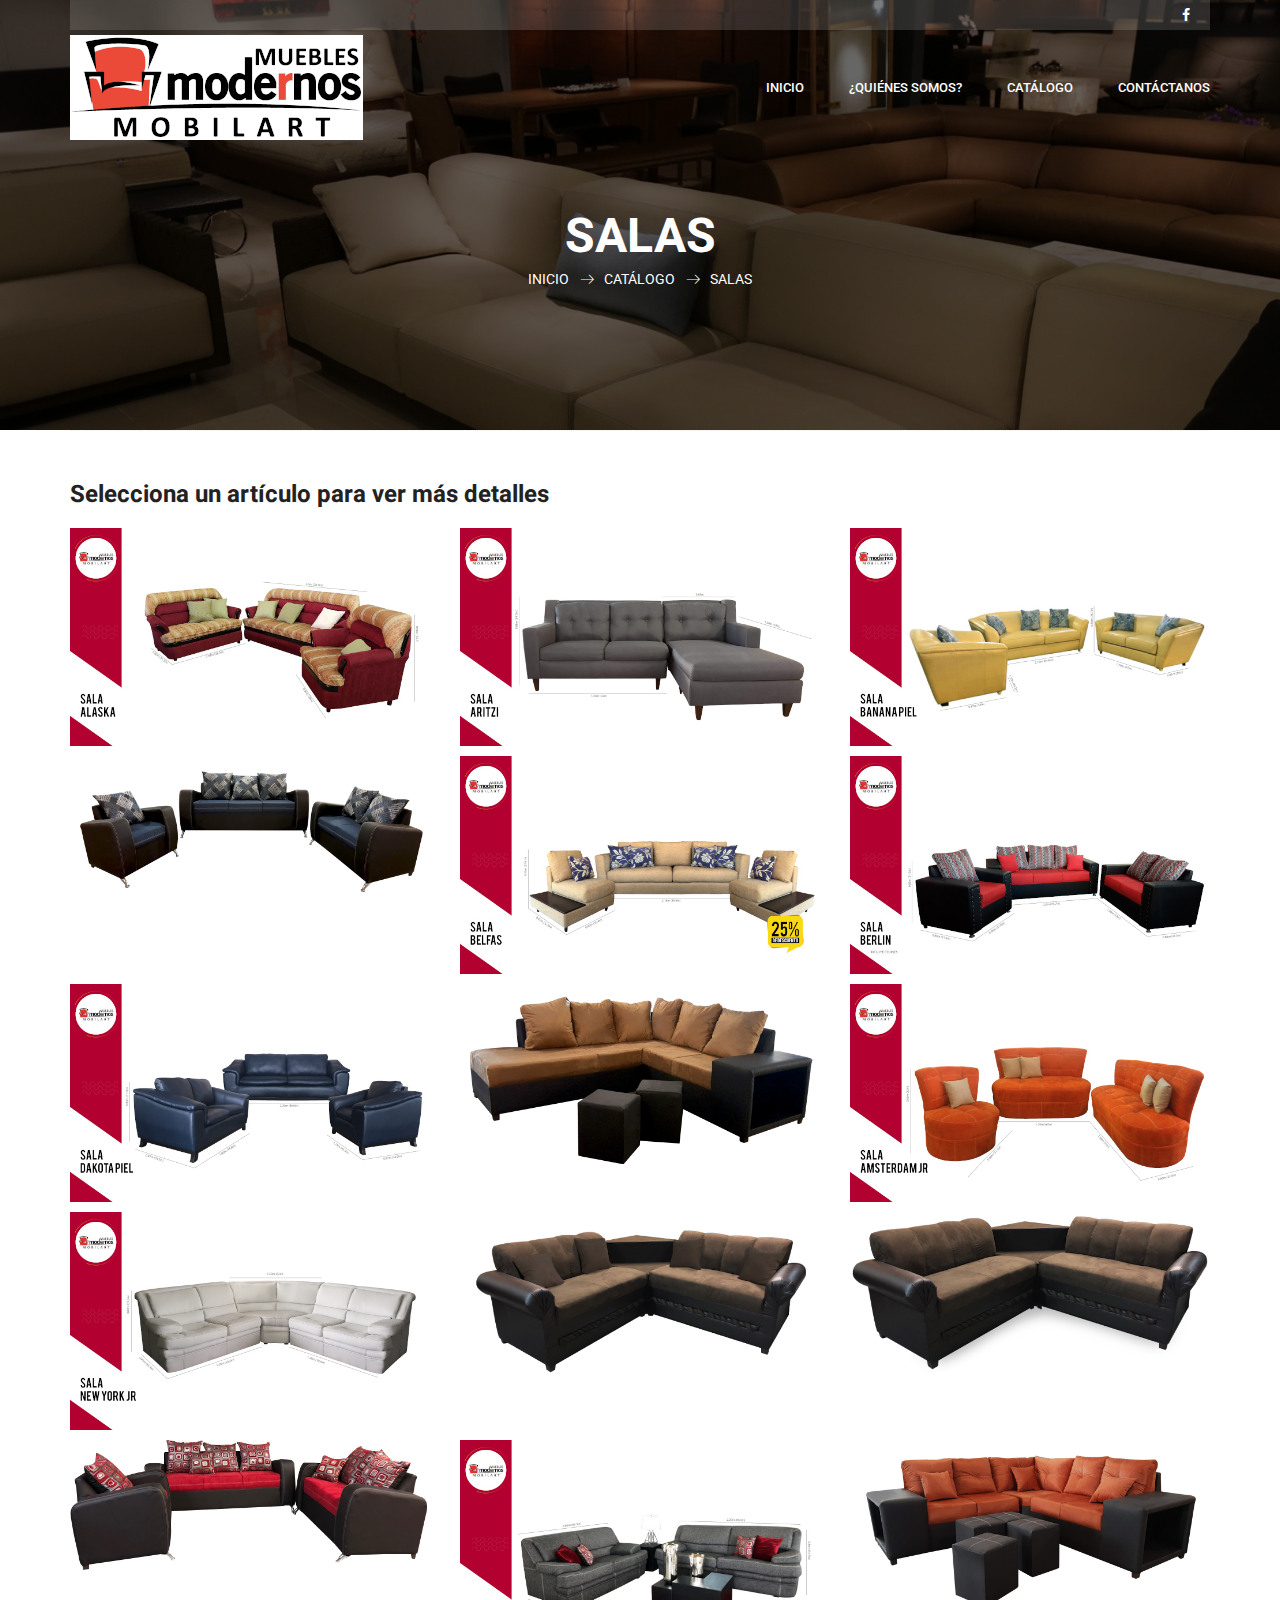
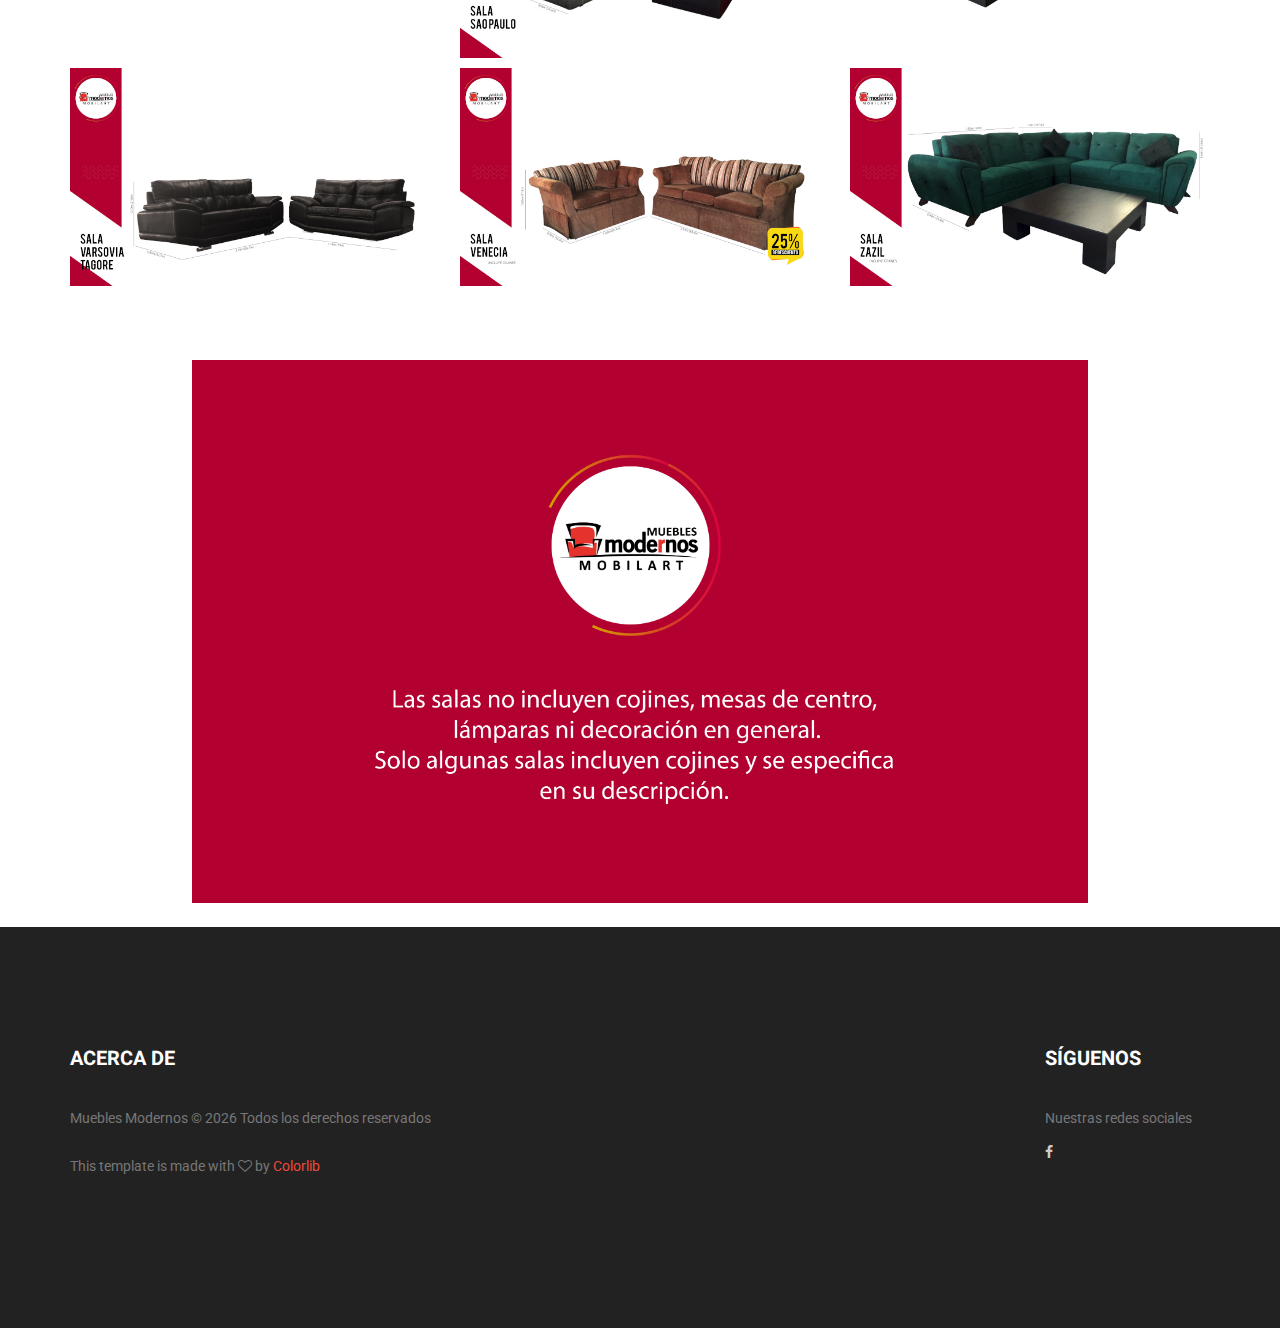
==== commit 2ce6e309: "Revert "Cambio en portada de salas"" ====
--- a/salas.html
+++ b/salas.html
@@ -105,7 +105,7 @@
 	<section class="banner_area">
 		<div class="banner_inner d-flex align-items-center">
 			<div class="overlay bg-parallax" data-stellar-ratio="0.9" data-stellar-vertical-offset="0"
-				data-background="" style="background: url(img/catalogo/sala_portada.jpg) no-repeat scroll center center;"></div>
+				data-background=""></div>
 			<div class="container">
 				<div class="banner_content text-center">
 					<h2>Salas</h2>
